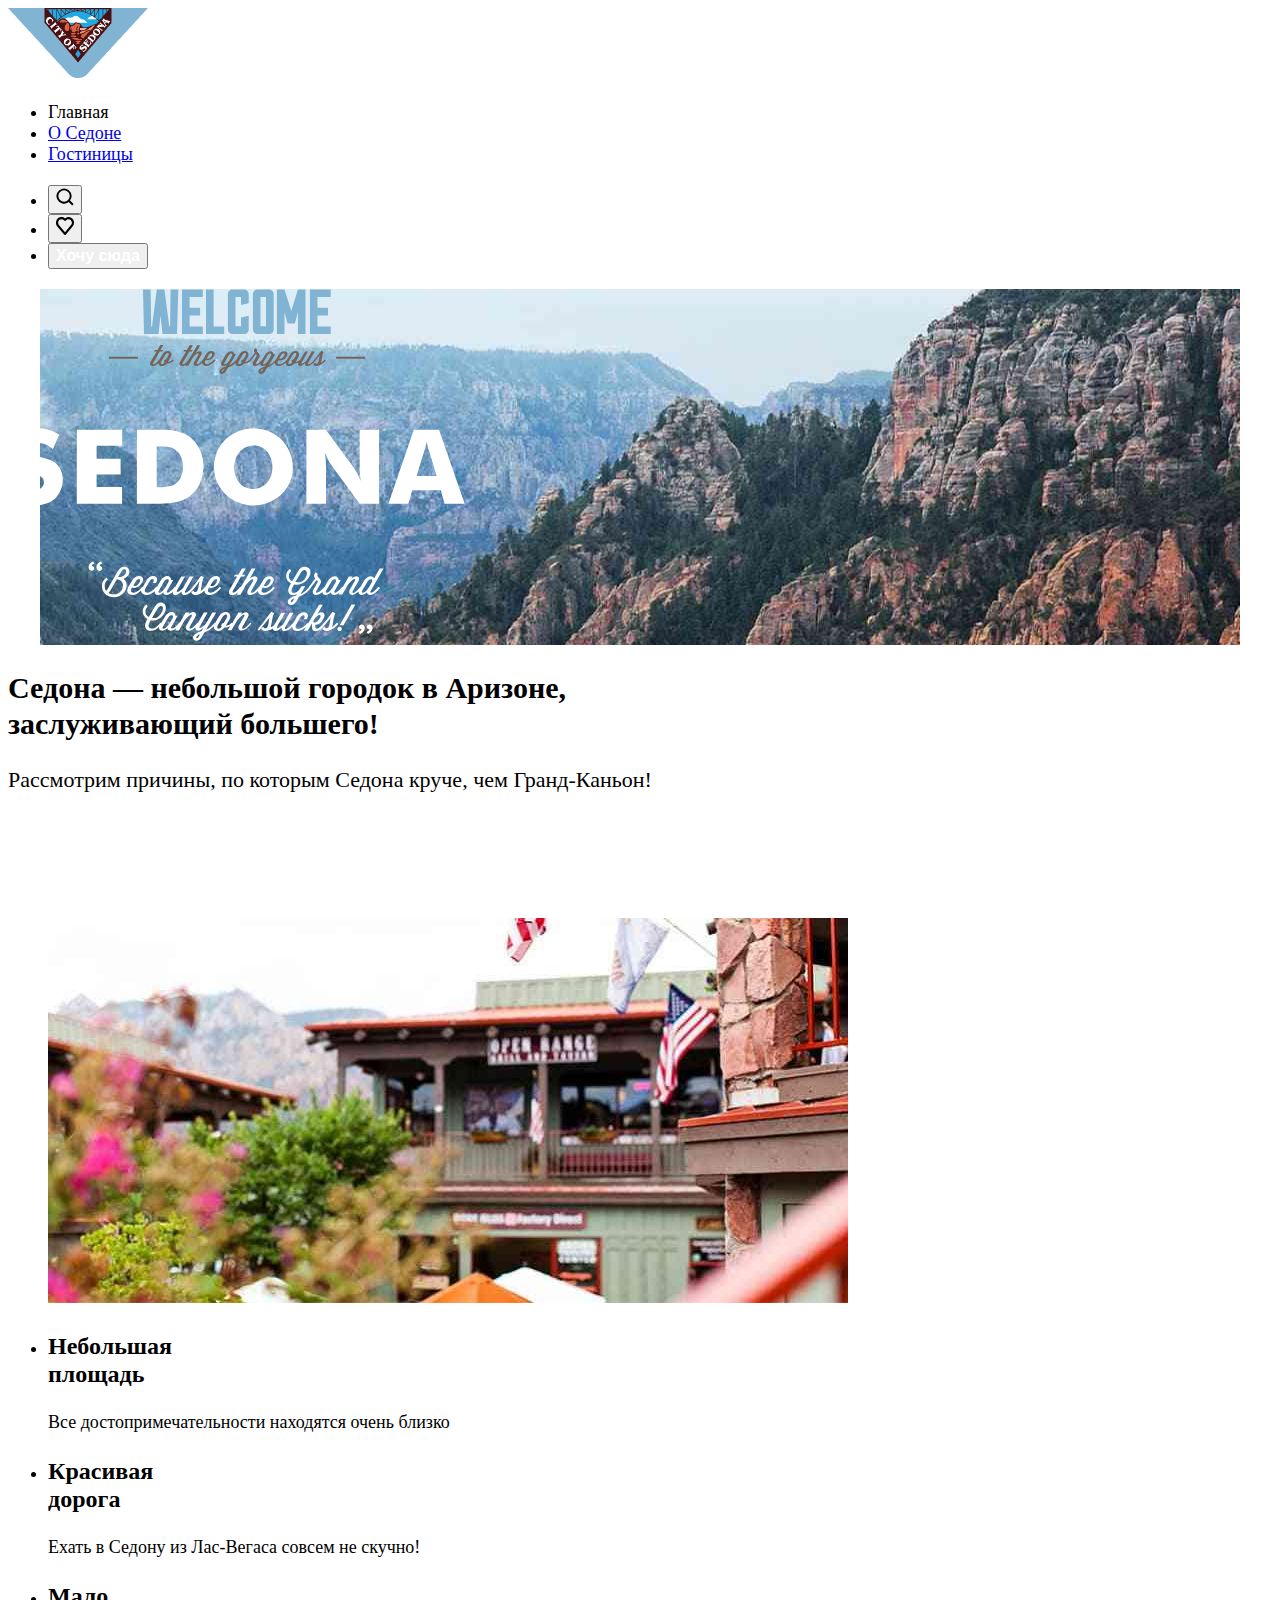
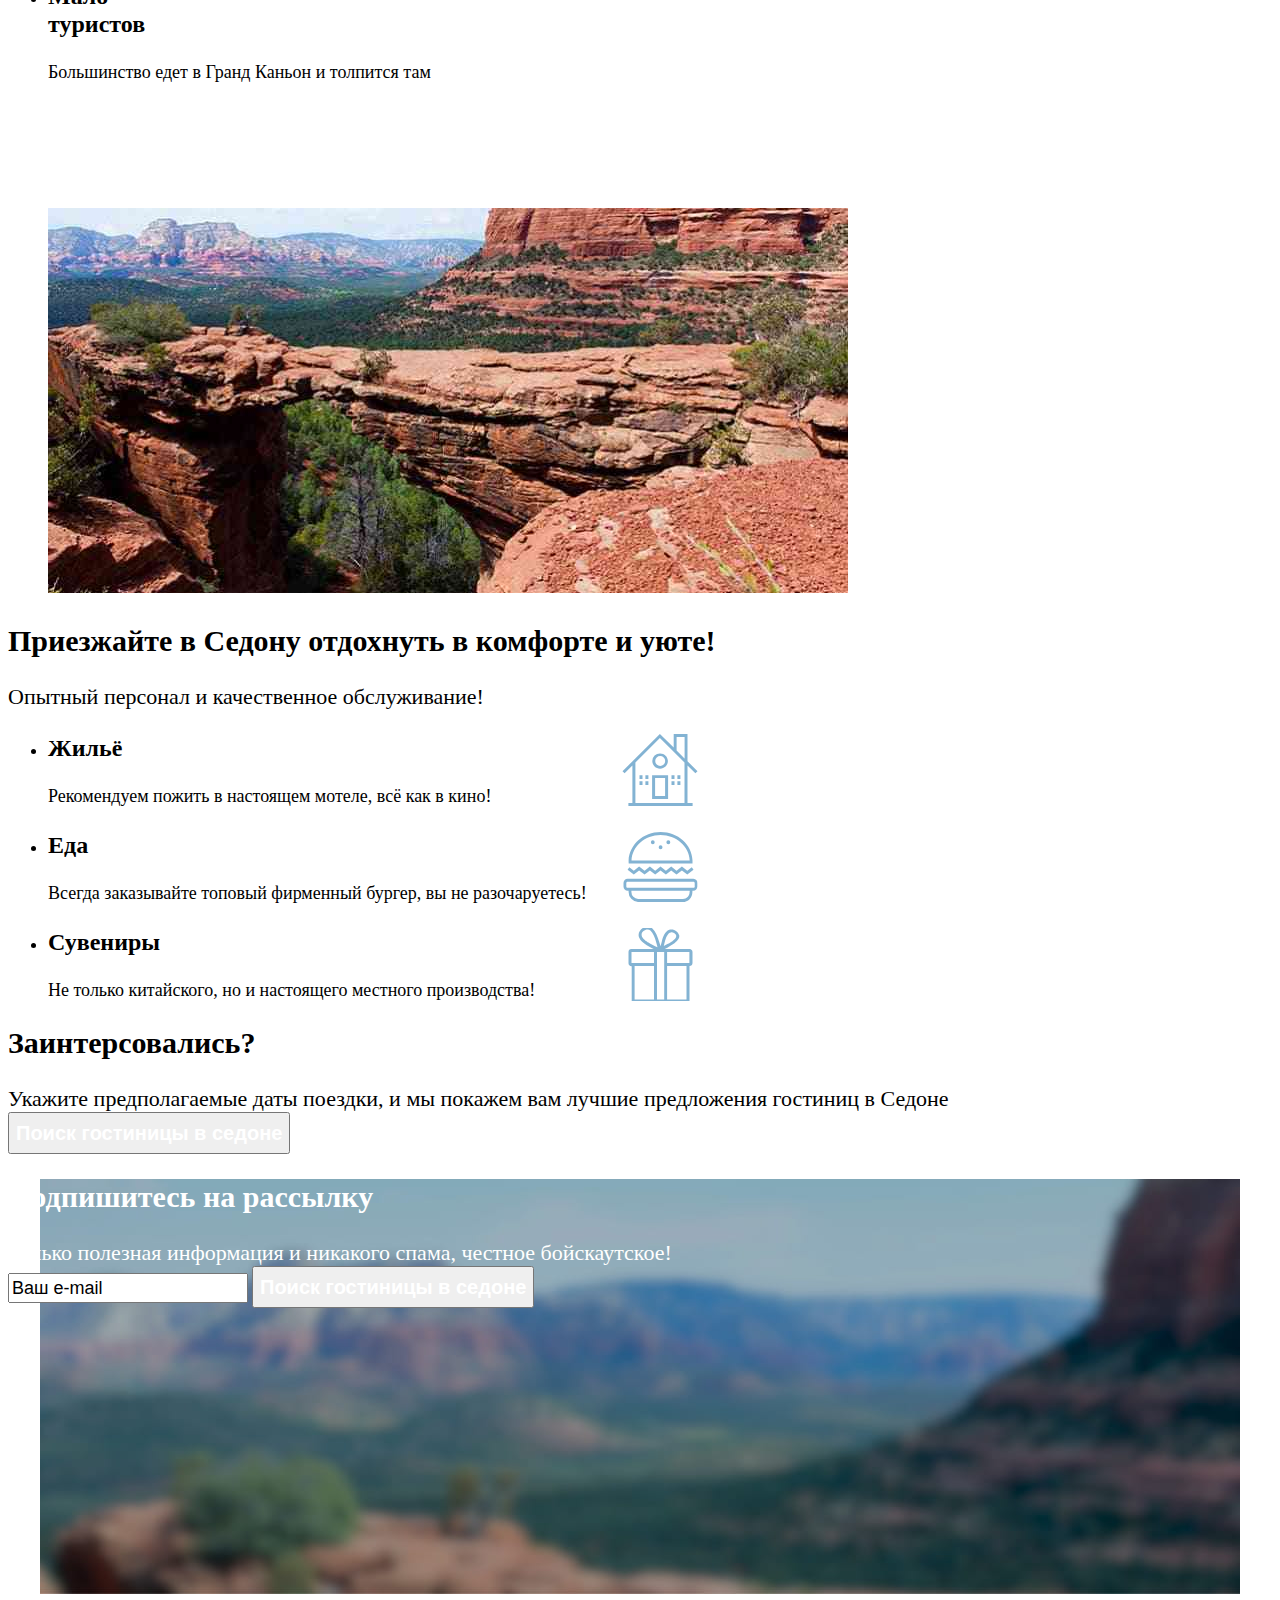
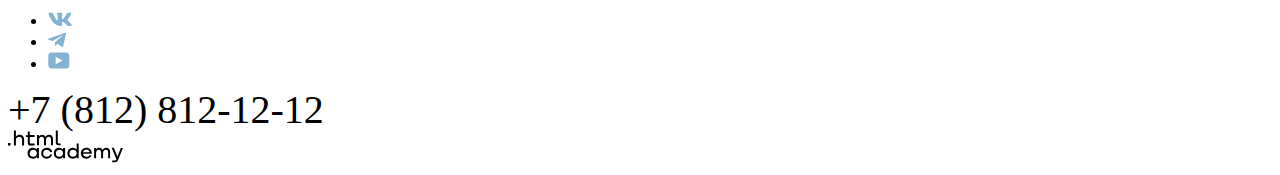
==== 5/index.html @ 42b9304e ":heavy_check_mark: Сборка #5" ====
<!DOCTYPE html>
<html lang="ru">
  <head>
    <meta charset="utf-8">
    <link rel="stylesheet" href="styles/styles.css">
    <title>HTML Academy: Седона</title>
    <base href="https://htmlacademy-univer-htmlcss-1.github.io/88327-sedona-2/5/">
</head>
  <body>
    <header>
      <div><img src="images/logo.png" alt="Логотип города Седона" width="140" height="70"></div>
      <nav>
        <ul>
          <li>Главная</li>
          <li><a href="#">О Седоне</a></li>
          <li><a href="catalog.html">Гостиницы</a></li>
        </ul>
      </nav>
      <ul>
        <li><button type="button"><img src="images/search.svg" alt="Поиск по сайту" width="18" height="18"></button></li>
        <li><button type="button"><img src="images/heart.svg" alt="Посмотреть список избранного" width="18" height="18"></button></li>
        <li><button type="button">Хочу сюда</button></li>
      </ul>
    </header>
    <main>
      <section class="welcome">
        <h1 class="visually-hidden">Welcome to Sedona</h1>
        <img src="images/welcome.svg" alt="Welcome to Sedona" width="458" height="352">
      </section>
      <section>
        <header>
          <h2>Седона — небольшой городок в Аризоне,<br>
            заслуживающий большего!</h2>
          Рассмотрим причины, по которым Седона круче, чем Гранд-Каньон!
        </header>
        <ul>
          <li class="white">
            <h3>Настоящий<br>городок</h3>
            Седона — не аттракцион для туристов, там течёт своя жизнь
            <img src="images/desc_sedona.jpg" alt="Седона городок" width="800" height="385">
          </li>
          <li>
            <h3>Небольшая<br>площадь</h3>
            Все достопримечательности находятся очень близко
          </li>
          <li>
            <h3>Красивая<br>дорога</h3>
            Ехать в Седону из Лас-Вегаса совсем не скучно!
          </li>
          <li>
            <h3>Мало<br>туристов</h3>
            Большинство едет в Гранд Каньон и толпится там
          </li>
          <li class="white">
            <h3>Там есть<br>Мост дьявола</h3>
            Да, по нему можно пройти! Если вы осмелитесь, разумеется
            <img src="images/desc_sedona2.jpg" alt="Мост дъявола в Седоне" width="800" height="385">
          </li>
        </ul>
      </section>
      <section>
        <header>
          <h2>Приезжайте в Седону отдохнуть в комфорте и уюте!</h2>
          Опытный персонал и качественное обслуживание!
        </header>
        <ul class="params">
          <li class="housing">
            <h3>Жильё</h3>
            Рекомендуем пожить в настоящем мотеле, всё как в кино!
          </li>
          <li class="eating">
            <h3>Еда</h3>
            Всегда заказывайте топовый фирменный бургер, вы не разочаруетесь!
          </li>
          <li class="souvenir">
            <h3>Сувениры</h3>
            Не только китайского, но и настоящего местного производства!
          </li>
        </ul>
      </section>
      <section>
        <header>
          <h2>Заинтерсовались?</h2>
          Укажите предполагаемые даты поездки, и мы покажем вам лучшие предложения гостиниц в Седоне
        </header>
        <button type="button">Поиск гостиницы в седоне</button>
      </section>
      <section class="non_white_subscribe">
        <header class="white">
          <h2>Подпишитесь на рассылку</h2>
          Только полезная информация и никакого спама, честное бойскаутское!
        </header>
        <form action="https://echo.htmlacademy.ru/">
          <input type="text" value="Ваш e-mail" required>
          <button type="submit">Поиск гостиницы в седоне</button>
        </form>
      </section>
    </main>
    <footer>
        <h2 class="visually-hidden">Соцсети</h2>
        <ul>
          <li><a href="#"><img src="images/vk.svg" alt="Vk" width="24" height="14"></a></li>
          <li><a href="#"><img src="images/telegram.svg" alt="Tg" width="18" height="15"></a></li>
          <li><a href="#"><img src="images/youtube.svg" alt="youtube" width="22" height="17"></a></li>
        </ul>
        <h2 class="visually-hidden">Контактный телефон</h2>
        <address>
          <a href="tel:+78128121212">+7 (812) 812-12-12</a>
        </address>
        <div>
            <img src="images/html_academy_logo.svg" alt="Лого академии" width="115" height="33">
          </div>
    </footer>
  </body>
</html>
---- 5/styles/styles.css ----
@font-face {
  font-family: "PT Sans";
  font-weight: 400;
  font-style: normal;
  src: url("fonts/ptsans-400.woff2") format("woff2");
  font-display: swap;
}

@font-face {
  font-family: "PT Sans";
  font-weight: 700;
  font-style: bold;
  src: url("fonts/ptsans-700.woff2") format("woff2");
  font-display: swap;
}
/**
 *
 * Описание фоновых параметров (цвет фона, расположение, размер и повторение фонового изображения). У каждого фона должен быть контрастный цвет текста.
*/

body{
   font-family: "PT Sans";
}

header ul{
  font-size: 20px;
  line-height: 24px;
  font-weight: bold;
}

button, .button, .pseudo_button{
  font-size: 16px;
  line-height: 20px;
  font-weight: bold;
  color: #FFF
}

.pseudo_button{
  font-weight: normal;
  color: #000;
}

.visually-hidden{
  display: none;
}

h1{
  font-size: 60px;
  line-height: 78px;
  font-weight: bold;
}


h2{
  font-size: 30px;
  line-height: 36px;
  font-weight: bold;
}

section header{
  font-size: 22px;
  line-height: 26px;
  font-weight: normal;
}

ul li{
  font-size: 18px;
  line-height: 21px;
  font-weight: normal;
}

ul li h3{
  font-size: 24px;
  line-height: 28px;
  font-weight: bold;
}

section button{
  font-size: 20px;
  line-height: 36px;
  font-weight: bold;
  color: #FFF
}

input{
  font-size: 18px;
  line-height: 24px;
}

address a{
  font-size: 40px;
  line-height: 40px;
  font-weight: normal;
  font-style: normal;
  text-decoration: none;
  color: #000
}

section.welcome{
  background: url("../images/bg_index.jpg") no-repeat center;

}
.params .housing{
  background: url("../images/house.svg") no-repeat center;
}
.params .eating{
  background: url("../images/food.svg") no-repeat center;
}
.params .souvenir{
  background: url("../images/souvenir.svg") no-repeat center;
}

.non_white_subscribe{
  background: url("../images/bg_subscribe.jpg") no-repeat center;
  height: 415px;
}
.filter{
  background: url("../images/bg_filter.jpg") no-repeat center;
  height: 415px;
}

.white{
  color: #FFF
}

.navchain li{
  font-size: 16px;
  line-height: 21px;
  font-weight: normal;
}

fieldset legend{
  font-size: 20px;
  line-height: 24px;
  font-weight: bold;
}

fieldset label{
  font-size: 18px;
  line-height: 23px;
  font-weight: normal;
}

.manage_list .count{
  font-size: 30px;
  line-height: 36px;
  font-weight: bold;
}

.manage_list select{
  font-size: 18px;
  line-height: 21px;
  font-weight: normal;
}

.result_items desc{
  font-size: 18px;
  line-height: 21px;
  font-weight: normal;
}

.paging{
  font-size: 20px;
  line-height: 36px;
  font-weight: bold;
}

.paging .selected, .paging .gap{
  color: #000;
}

.paging a{
  color: #FFF;
}
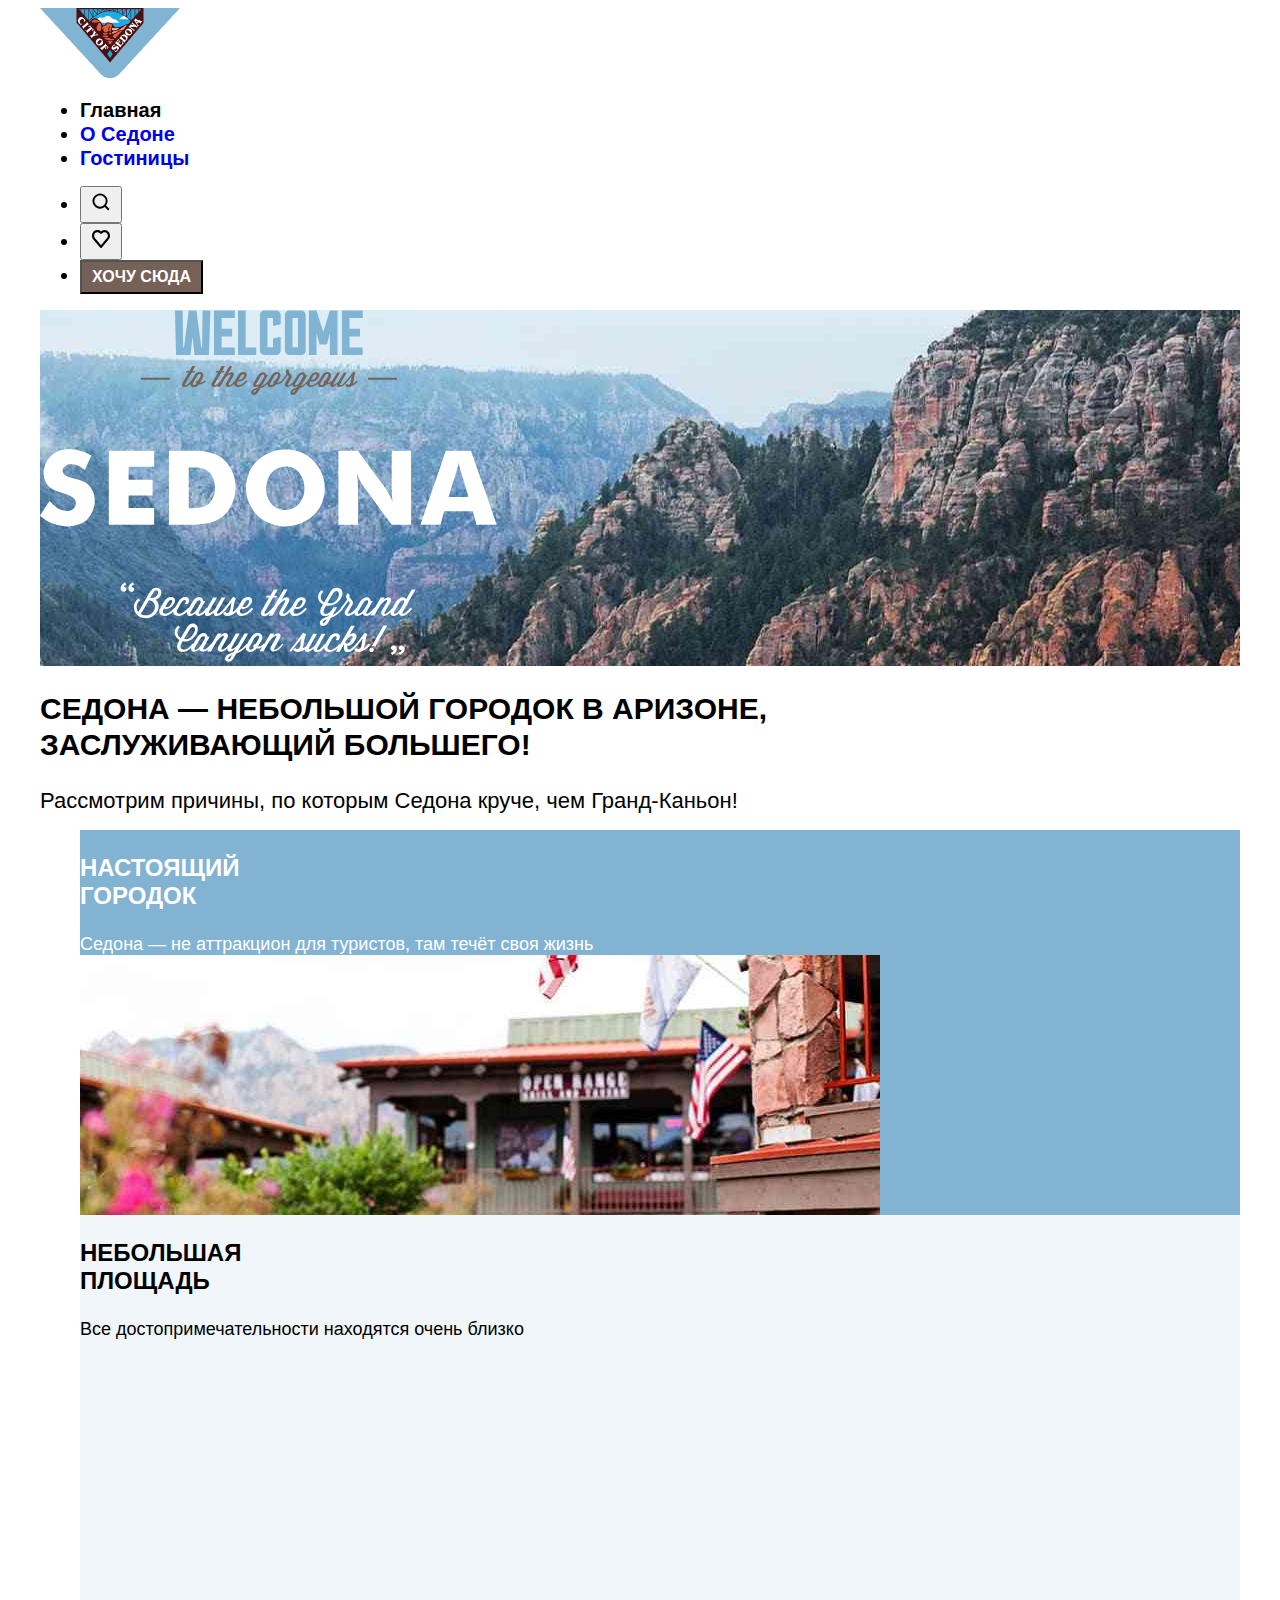
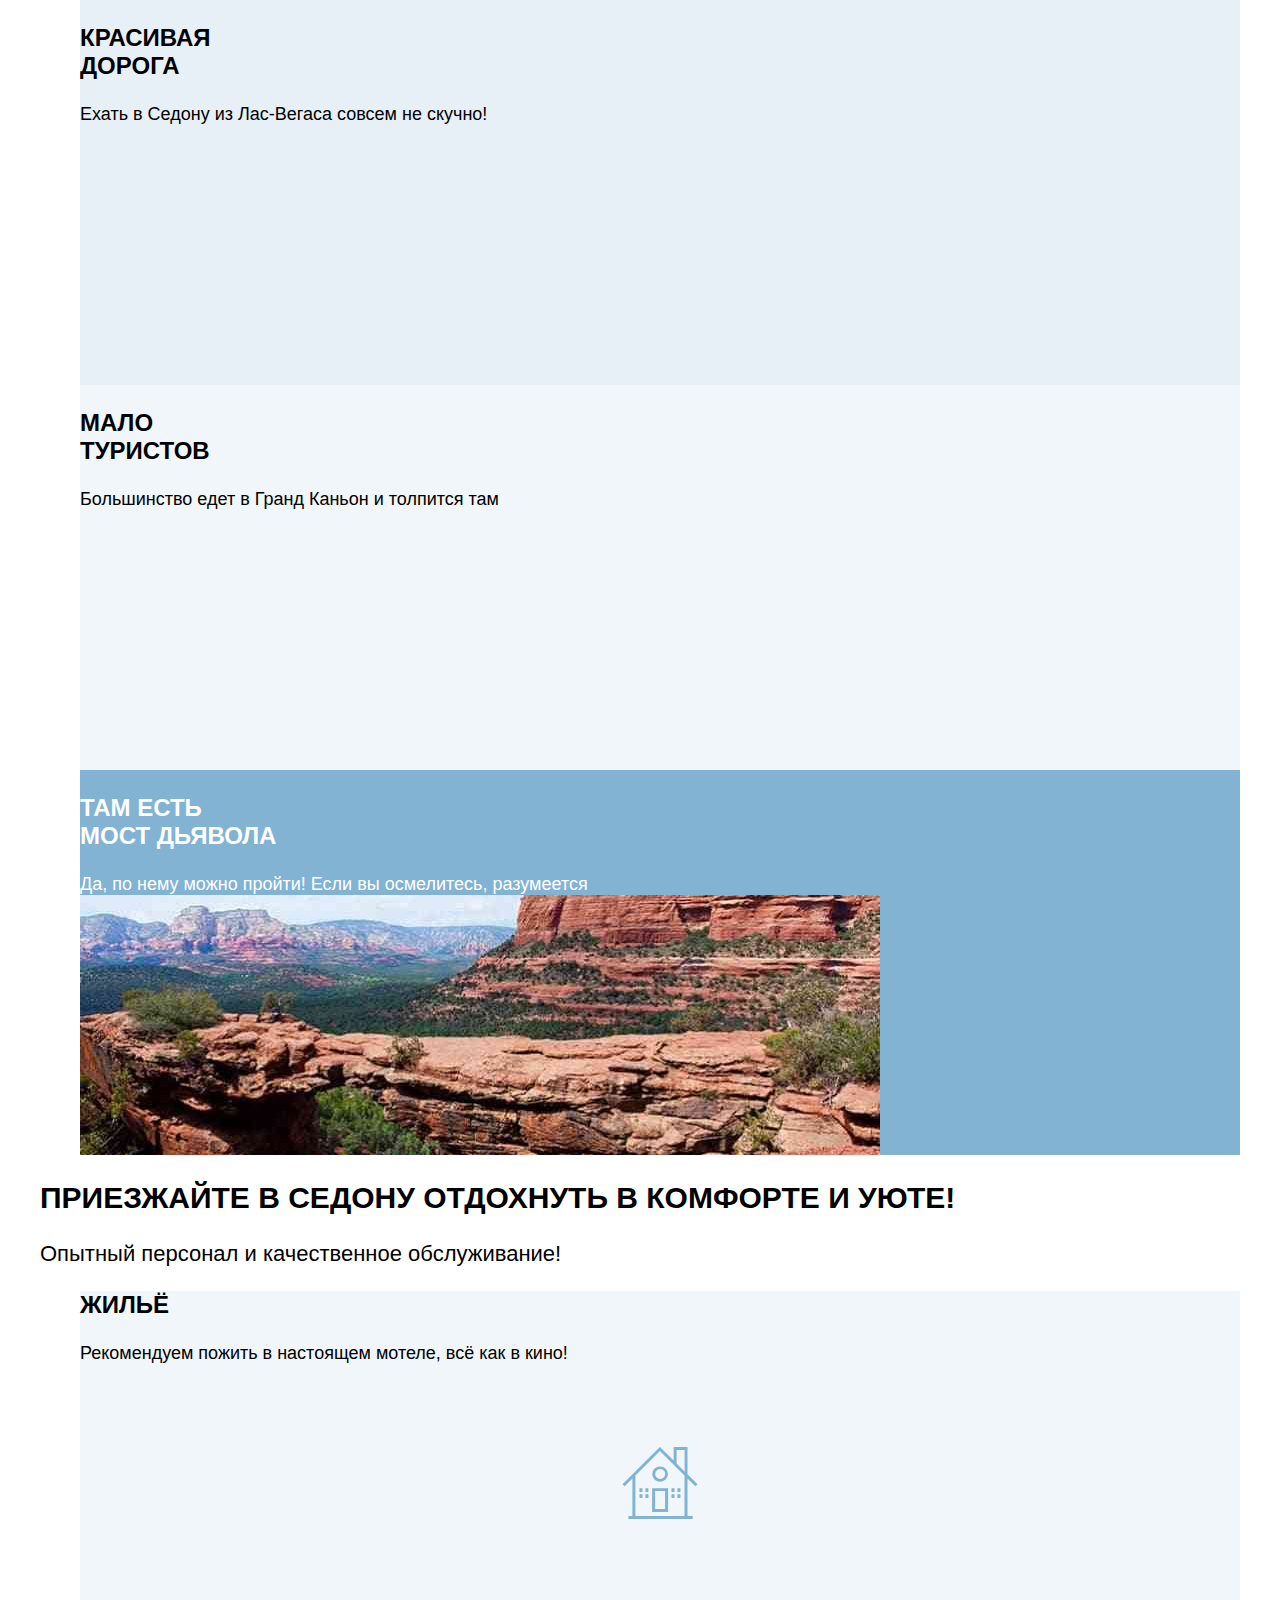
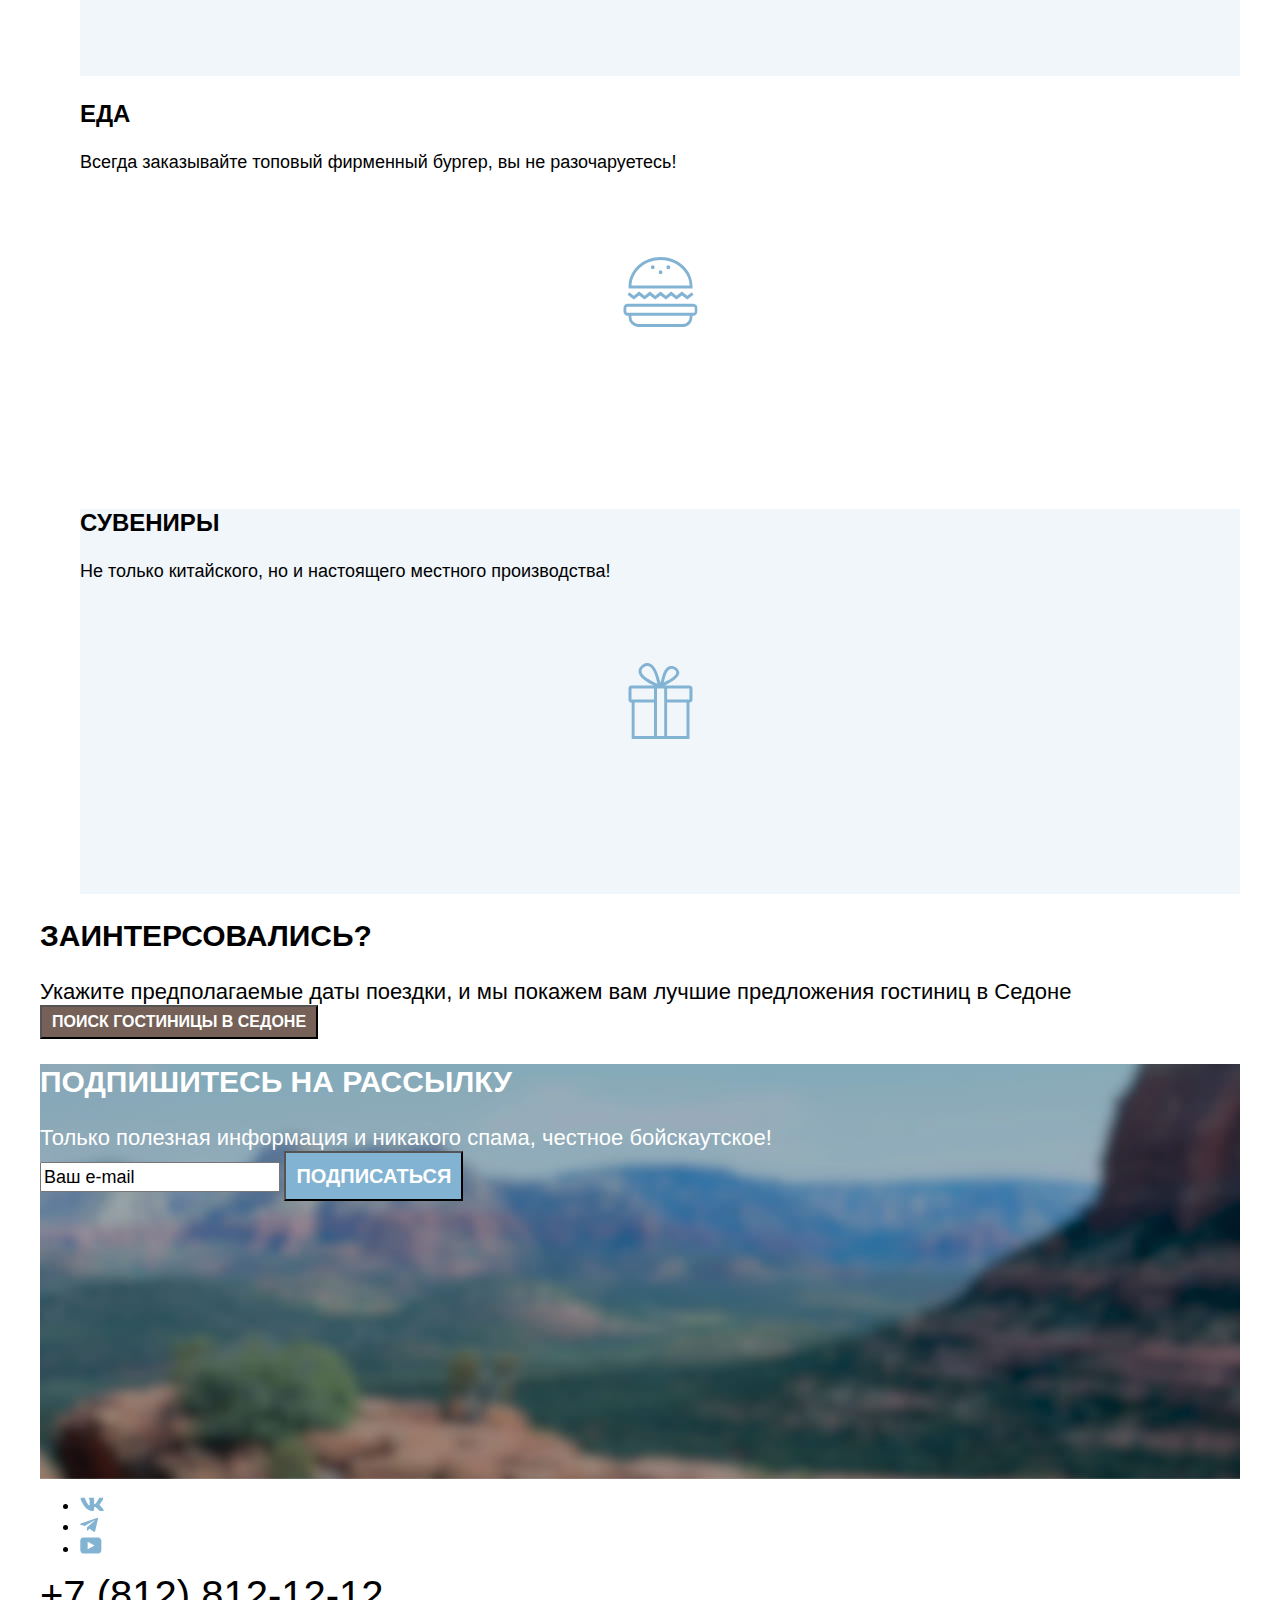
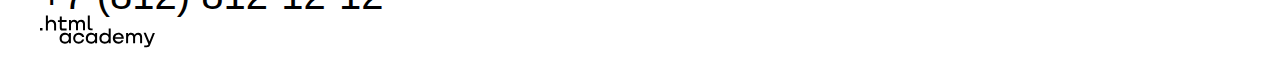
==== commit c5c328b9: ":heavy_check_mark: Сборка #5" ====
--- a/5/index.html
+++ b/5/index.html
@@ -19,7 +19,7 @@
       <ul>
         <li><button type="button"><img src="images/search.svg" alt="Поиск по сайту" width="18" height="18"></button></li>
         <li><button type="button"><img src="images/heart.svg" alt="Посмотреть список избранного" width="18" height="18"></button></li>
-        <li><button type="button">Хочу сюда</button></li>
+        <li><button type="button" class="usual_button">Хочу сюда</button></li>
       </ul>
     </header>
     <main>
@@ -33,25 +33,25 @@
             заслуживающий большего!</h2>
           Рассмотрим причины, по которым Седона круче, чем Гранд-Каньон!
         </header>
-        <ul>
-          <li class="white">
+        <ul class="advantages">
+          <li>
             <h3>Настоящий<br>городок</h3>
             Седона — не аттракцион для туристов, там течёт своя жизнь
             <img src="images/desc_sedona.jpg" alt="Седона городок" width="800" height="385">
           </li>
-          <li>
-            <h3>Небольшая<br>площадь</h3>
-            Все достопримечательности находятся очень близко
+          <li class="square">
+              <h3>Небольшая<br>площадь</h3>
+              Все достопримечательности находятся очень близко
           </li>
-          <li>
+          <li class="road">
             <h3>Красивая<br>дорога</h3>
             Ехать в Седону из Лас-Вегаса совсем не скучно!
           </li>
-          <li>
+          <li class="tourists">
             <h3>Мало<br>туристов</h3>
             Большинство едет в Гранд Каньон и толпится там
           </li>
-          <li class="white">
+          <li>
             <h3>Там есть<br>Мост дьявола</h3>
             Да, по нему можно пройти! Если вы осмелитесь, разумеется
             <img src="images/desc_sedona2.jpg" alt="Мост дъявола в Седоне" width="800" height="385">
@@ -83,7 +83,7 @@
           <h2>Заинтерсовались?</h2>
           Укажите предполагаемые даты поездки, и мы покажем вам лучшие предложения гостиниц в Седоне
         </header>
-        <button type="button">Поиск гостиницы в седоне</button>
+        <button type="button" class="usual_button">Поиск гостиницы в седоне</button>
       </section>
       <section class="non_white_subscribe">
         <header class="white">
@@ -92,7 +92,7 @@
         </header>
         <form action="https://echo.htmlacademy.ru/">
           <input type="text" value="Ваш e-mail" required>
-          <button type="submit">Поиск гостиницы в седоне</button>
+          <button type="submit" class="submit">Подписаться</button>
         </form>
       </section>
     </main>
--- a/5/styles/styles.css
+++ b/5/styles/styles.css
@@ -13,28 +13,67 @@
   src: url("fonts/ptsans-700.woff2") format("woff2");
   font-display: swap;
 }
-/**
- *
- * Описание фоновых параметров (цвет фона, расположение, размер и повторение фонового изображения). У каждого фона должен быть контрастный цвет текста.
-*/
-
 body{
-   font-family: "PT Sans";
-}
-
-header ul{
-  font-size: 20px;
-  line-height: 24px;
-  font-weight: bold;
-}
-
-button, .button, .pseudo_button{
+   font-family: "PT Sans", sans-serif;
+}
+
+header{
+  margin-left: auto;
+  margin-right: auto;
+  max-width: 1200px;
+}
+
+main{
+  margin-left: auto;
+  margin-right: auto;
+  max-width: 1200px;
+}
+
+footer{
+  margin-left: auto;
+  margin-right: auto;
+  max-width: 1200px;
+}
+
+header ul li{
+  font-size: 20px;
+  line-height: 24px;
+  font-weight: bold;
+}
+header ul a{
+  text-decoration: none;
+  font-size: 20px;
+  line-height: 24px;
+  font-weight: bold;
+}
+
+button, .usual_button, .pseudo_button{
+  font-family: "PT Sans", sans-serif;
   font-size: 16px;
   line-height: 20px;
   font-weight: bold;
-  color: #FFF
-}
-
+  color: #FFF;
+  text-transform: uppercase;
+  text-decoration: none;
+  display: inline-block;
+
+  padding: 5px 10px;
+}
+.usual_button{
+  background-color: #756157;
+}
+.submit{
+  background-color: #82B3D3;
+}
+.reset_button{
+  background-color: transparent;
+}
+.favorite_button{
+  background-color: #82B3D3;
+}
+.unfavorite_button{
+  background-color: #7DB54F;
+}
 .pseudo_button{
   font-weight: normal;
   color: #000;
@@ -48,6 +87,7 @@
   font-size: 60px;
   line-height: 78px;
   font-weight: bold;
+  text-transform: uppercase;
 }
 
 
@@ -55,12 +95,14 @@
   font-size: 30px;
   line-height: 36px;
   font-weight: bold;
+  text-transform: uppercase;
 }
 
 section header{
   font-size: 22px;
   line-height: 26px;
   font-weight: normal;
+  width: 100%;
 }
 
 ul li{
@@ -73,6 +115,10 @@
   font-size: 24px;
   line-height: 28px;
   font-weight: bold;
+  text-transform: uppercase;
+}
+ul.result_items li h3{
+  text-transform: none;
 }
 
 section button{
@@ -100,14 +146,20 @@
   background: url("../images/bg_index.jpg") no-repeat center;
 
 }
+.params li{
+  display: block;
+  height: 385px;
+  background-color: #82B3D3;
+  color: #000;
+}
 .params .housing{
-  background: url("../images/house.svg") no-repeat center;
+  background: rgba(131, 179, 211, 0.12) url("../images/house.svg") no-repeat center;
 }
 .params .eating{
   background: url("../images/food.svg") no-repeat center;
 }
 .params .souvenir{
-  background: url("../images/souvenir.svg") no-repeat center;
+  background: rgba(131, 179, 211, 0.12) url("../images/souvenir.svg") no-repeat center;
 }
 
 .non_white_subscribe{
@@ -115,8 +167,25 @@
   height: 415px;
 }
 .filter{
-  background: url("../images/bg_filter.jpg") no-repeat center;
-  height: 415px;
+  background: url("../images/bg_filter.jpg") #82B3D3 no-repeat;
+  /* height: 415px; */
+  color: #FFF;
+}
+
+.advantages li{
+  display: block;
+  height: 385px;
+  background-color: #82B3D3;
+  color: #FFF;
+  overflow: hidden;
+}
+.advantages li.square,.advantages li.tourists{
+  background: rgba(131, 179, 211, 0.12);
+  color: #000;
+}
+.advantages .road{
+  background: rgba(131, 179, 211, 0.20);
+  color: #000;
 }
 
 .white{
@@ -164,11 +233,22 @@
   line-height: 36px;
   font-weight: bold;
 }
+.paging li{
+  float: left;
+  width: 60px;
+  height: 60px;
+}
 
 .paging .selected, .paging .gap{
   color: #000;
+  background: #F2F2F2;
 }
 
 .paging a{
-  color: #FFF;
-}
+  display: block;
+  color: #FFF;
+  background: #82B3D3;
+  text-decoration: none;
+  width: 100%;
+  height: 100%;
+}
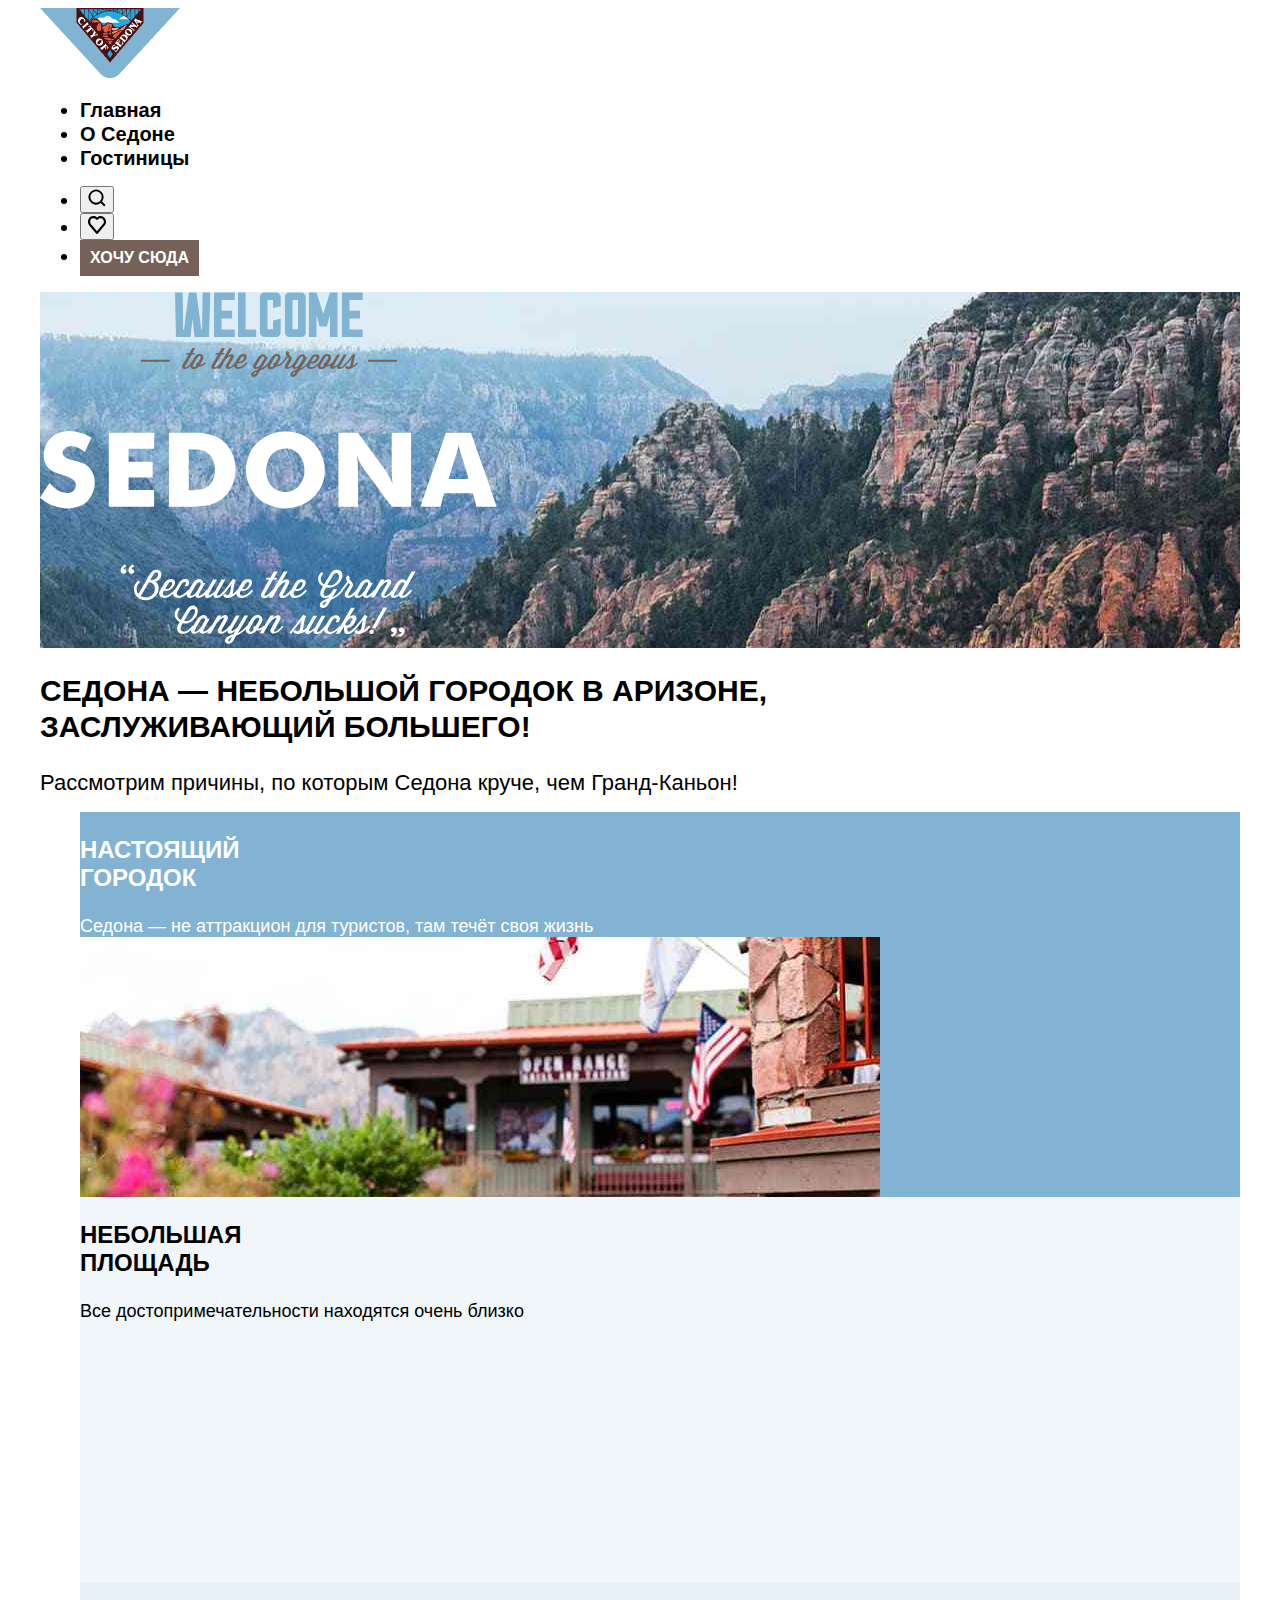
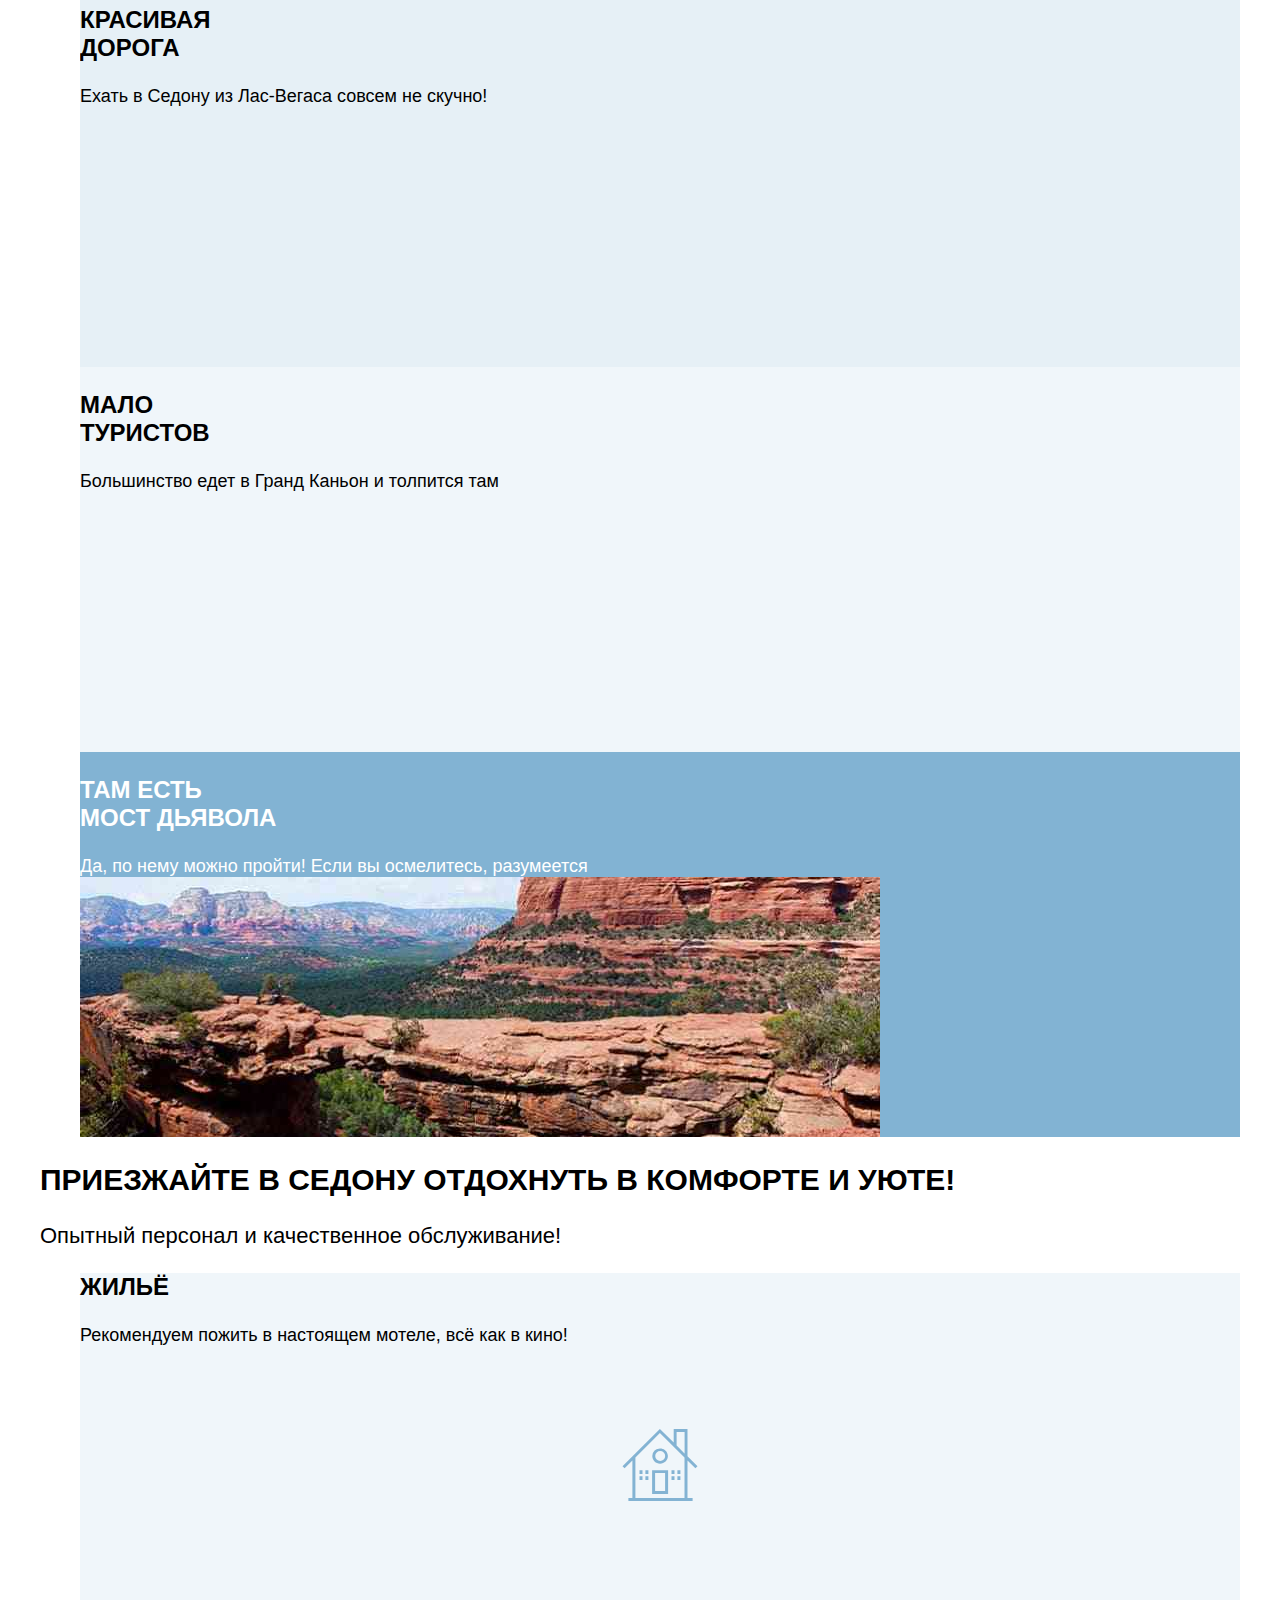
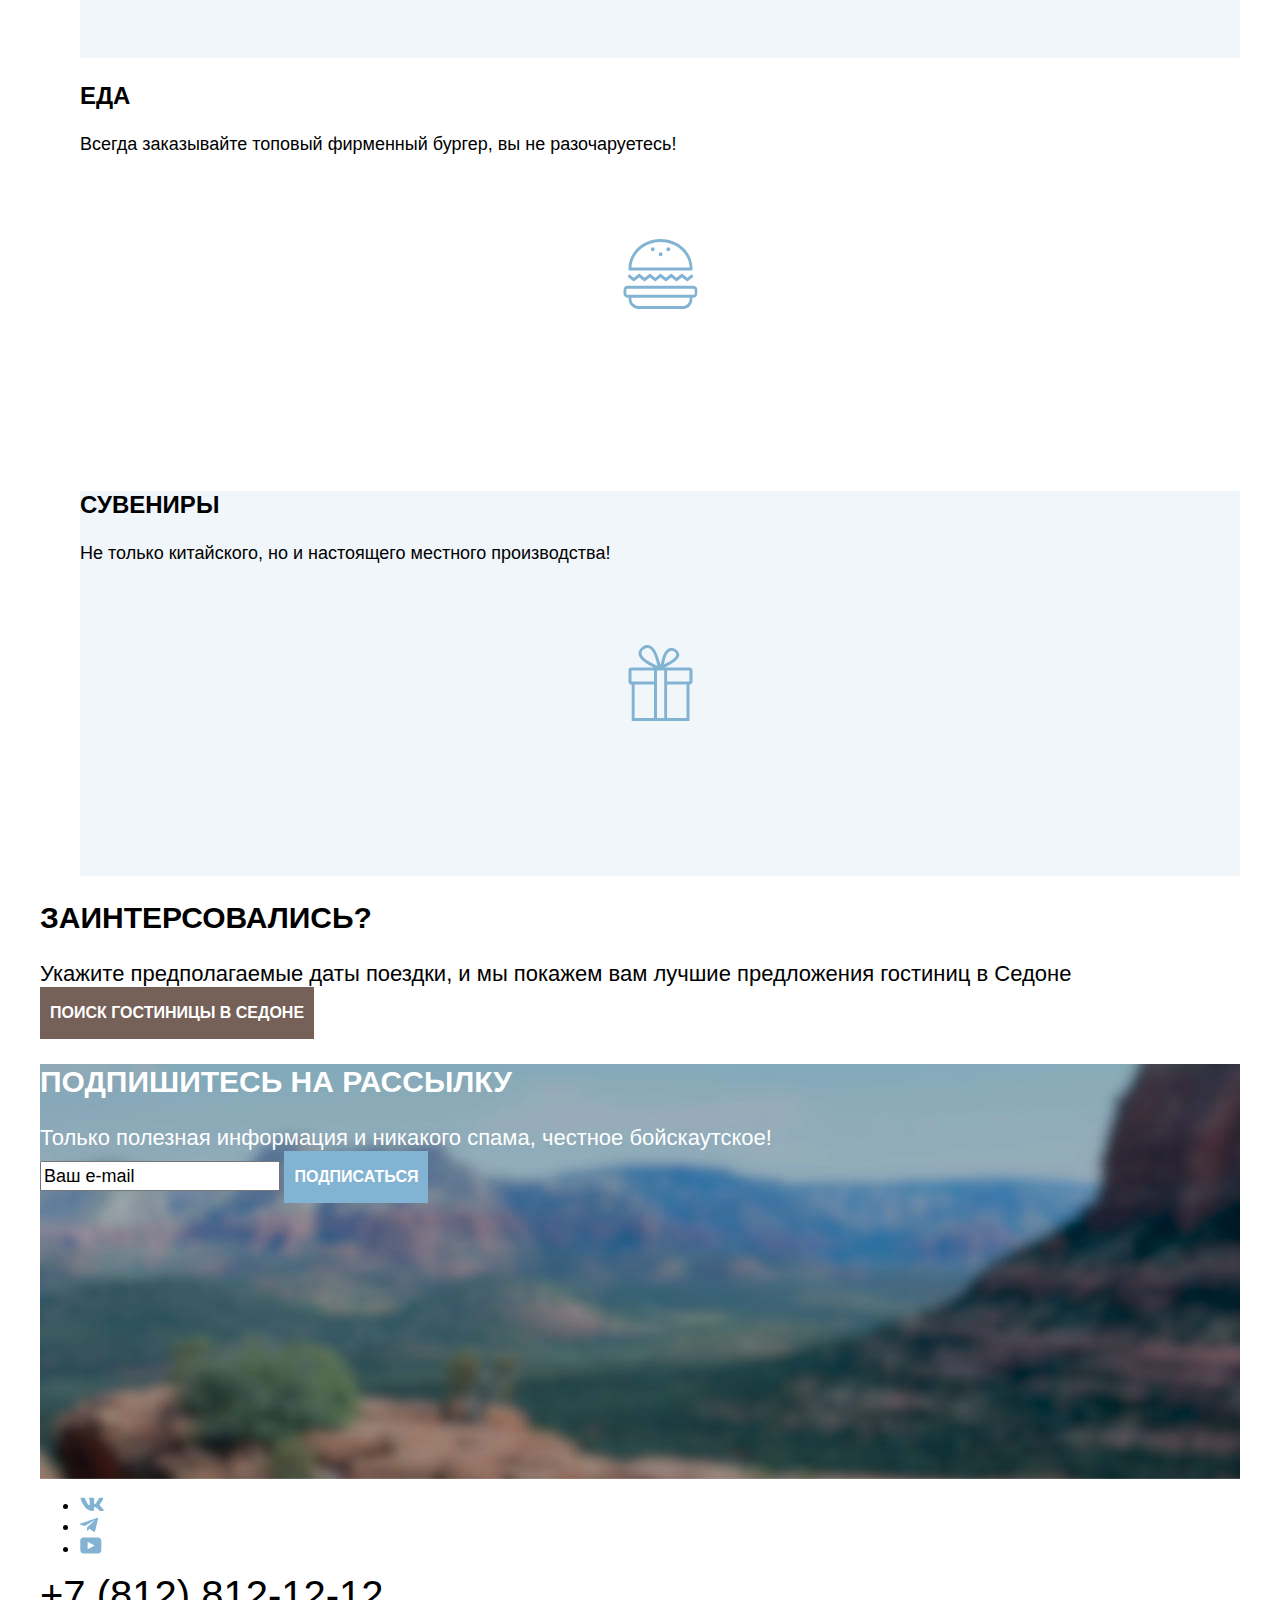
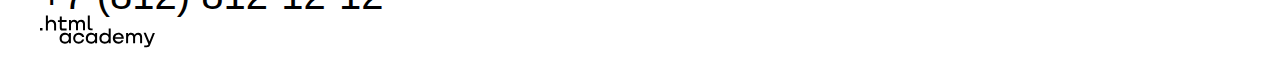
==== commit a73f5ee0: ":heavy_check_mark: Сборка #5" ====
--- a/5/index.html
+++ b/5/index.html
@@ -19,7 +19,7 @@
       <ul>
         <li><button type="button"><img src="images/search.svg" alt="Поиск по сайту" width="18" height="18"></button></li>
         <li><button type="button"><img src="images/heart.svg" alt="Посмотреть список избранного" width="18" height="18"></button></li>
-        <li><button type="button" class="usual_button">Хочу сюда</button></li>
+        <li><button type="button" class="button button_brown">Хочу сюда</button></li>
       </ul>
     </header>
     <main>
@@ -83,7 +83,7 @@
           <h2>Заинтерсовались?</h2>
           Укажите предполагаемые даты поездки, и мы покажем вам лучшие предложения гостиниц в Седоне
         </header>
-        <button type="button" class="usual_button">Поиск гостиницы в седоне</button>
+        <button type="button" class="button button_brown button_huge">Поиск гостиницы в седоне</button>
       </section>
       <section class="non_white_subscribe">
         <header class="white">
@@ -92,7 +92,7 @@
         </header>
         <form action="https://echo.htmlacademy.ru/">
           <input type="text" value="Ваш e-mail" required>
-          <button type="submit" class="submit">Подписаться</button>
+          <button type="submit" class="button button_blue button_huge">Подписаться</button>
         </form>
       </section>
     </main>
--- a/5/styles/styles.css
+++ b/5/styles/styles.css
@@ -45,9 +45,10 @@
   font-size: 20px;
   line-height: 24px;
   font-weight: bold;
-}
-
-button, .usual_button, .pseudo_button{
+  color: #000;
+}
+
+.button{
   font-family: "PT Sans", sans-serif;
   font-size: 16px;
   line-height: 20px;
@@ -56,27 +57,36 @@
   text-transform: uppercase;
   text-decoration: none;
   display: inline-block;
-
   padding: 5px 10px;
-}
-.usual_button{
+  height: 36px;
+  box-sizing: border-box;
+  border: 0;
+}
+
+.button_huge{
+  height: 52px;
+}
+
+.button_blue{
+  background-color: #82B3D3;
+}
+
+.button_brown{
   background-color: #756157;
 }
-.submit{
-  background-color: #82B3D3;
-}
-.reset_button{
+
+.button_green{
+  background-color: #7DB54F;
+}
+
+.button_transparent{
   background-color: transparent;
 }
-.favorite_button{
-  background-color: #82B3D3;
-}
-.unfavorite_button{
-  background-color: #7DB54F;
-}
+
 .pseudo_button{
   font-weight: normal;
   color: #000;
+  background-color: #F2F2F2;
 }
 
 .visually-hidden{
@@ -167,8 +177,7 @@
   height: 415px;
 }
 .filter{
-  background: url("../images/bg_filter.jpg") #82B3D3 no-repeat;
-  /* height: 415px; */
+  background: url("../images/bg_filter.jpg") #756157 no-repeat;
   color: #FFF;
 }
 
